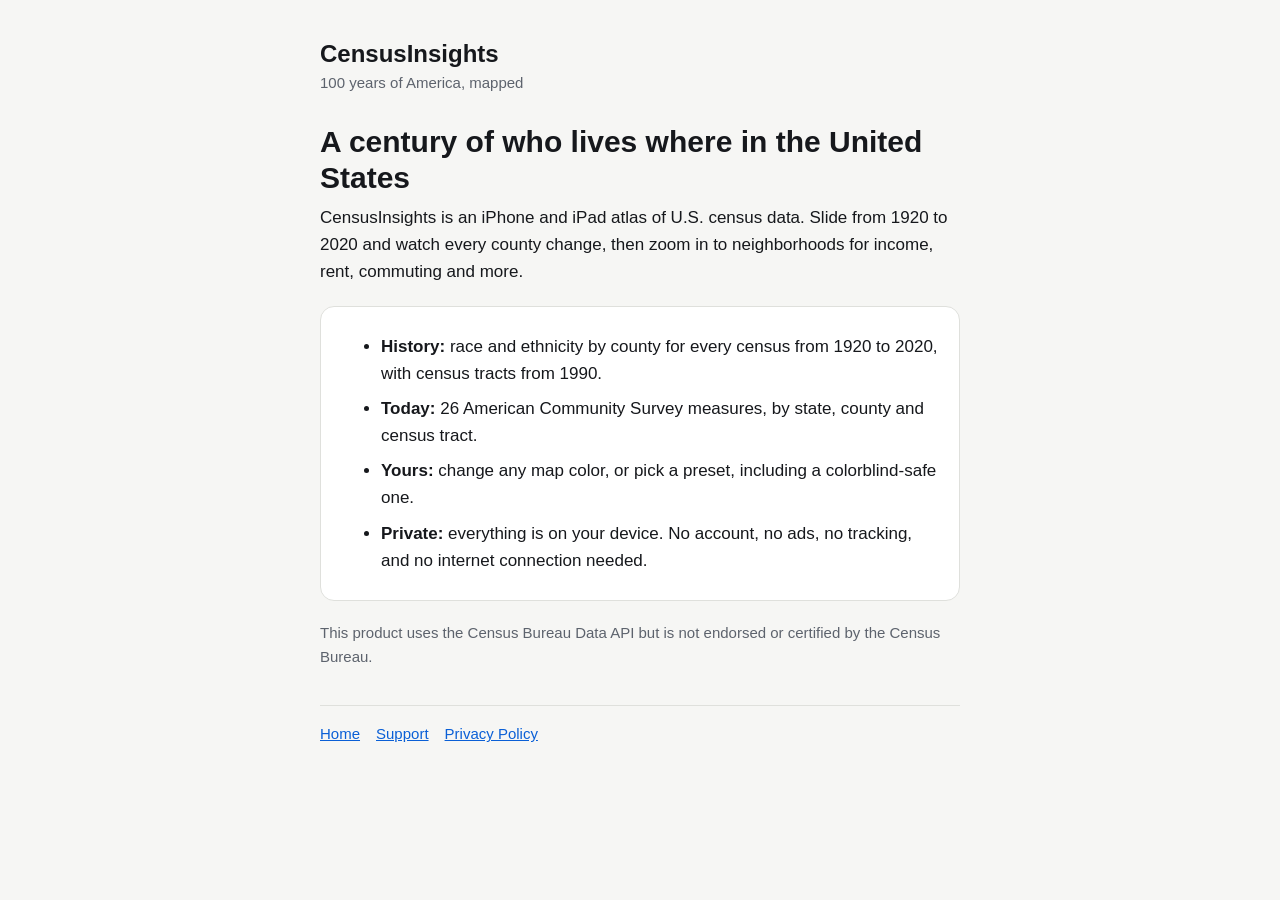
==== index.html @ 46ec6dfe "Create index.html for CensusInsights project Initial HTML structure for CensusInsights website." ====
<!doctype html>
<html lang="en">
<head>
<meta charset="utf-8">
<meta name="viewport" content="width=device-width, initial-scale=1">
<title>CensusInsights</title>
<link rel="stylesheet" href="style.css">
</head>
<body>
<main>
<header><div><a href="index.html"><strong>CensusInsights</strong></a><span>100 years of America, mapped</span></div></header>
<h1>A century of who lives where in the United States</h1>
<p>CensusInsights is an iPhone and iPad atlas of U.S. census data. Slide from 1920 to 2020 and watch every county change, then zoom in to neighborhoods for income, rent, commuting and more.</p>
<div class="card">
<ul>
<li><strong>History:</strong> race and ethnicity by county for every census from 1920 to 2020, with census tracts from 1990.</li>
<li><strong>Today:</strong> 26 American Community Survey measures, by state, county and census tract.</li>
<li><strong>Yours:</strong> change any map color, or pick a preset, including a colorblind-safe one.</li>
<li><strong>Private:</strong> everything is on your device. No account, no ads, no tracking, and no internet connection needed.</li>
</ul>
</div>
<p class="muted">This product uses the Census Bureau Data API but is not endorsed or certified by the Census Bureau.</p>
<footer><a href="index.html">Home</a><a href="support.html">Support</a><a href="privacy.html">Privacy Policy</a></footer>
</main>
</body>
</html>
---- style.css ----
:root { color-scheme: light dark; --bg: #f6f6f4; --card: #ffffff; --ink: #16181c; --muted: #5d636d; --rule: #dfe0dc; --link: #0a5fd6; }
@media (prefers-color-scheme: dark) { :root { --bg: #08090c; --card: #13151a; --ink: #eef0f3; --muted: #a0a6b0; --rule: #2a2e35; --link: #6fb0ff; } }
* { box-sizing: border-box; }
body { margin: 0; background: var(--bg); color: var(--ink); font: 17px/1.6 -apple-system, BlinkMacSystemFont, "Segoe UI", Roboto, sans-serif; }
main { max-width: 680px; margin: 0 auto; padding: 40px 20px 64px; }
header { display: flex; align-items: center; gap: 16px; margin-bottom: 28px; }
header a { color: inherit; text-decoration: none; }
header strong { font-size: 24px; display: block; line-height: 1.2; }
header span { color: var(--muted); font-size: 15px; }
h1 { font-size: 30px; line-height: 1.2; margin: 0 0 8px; }
h2 { font-size: 19px; margin: 28px 0 4px; }
p, ul { margin: 8px 0; }
li { margin: 8px 0; }
a { color: var(--link); }
.muted { color: var(--muted); font-size: 15px; }
.card { background: var(--card); border: 1px solid var(--rule); border-radius: 14px; padding: 18px 20px; margin: 20px 0; }
footer { margin-top: 36px; padding-top: 16px; border-top: 1px solid var(--rule); font-size: 15px; }
footer a { margin-right: 16px; }
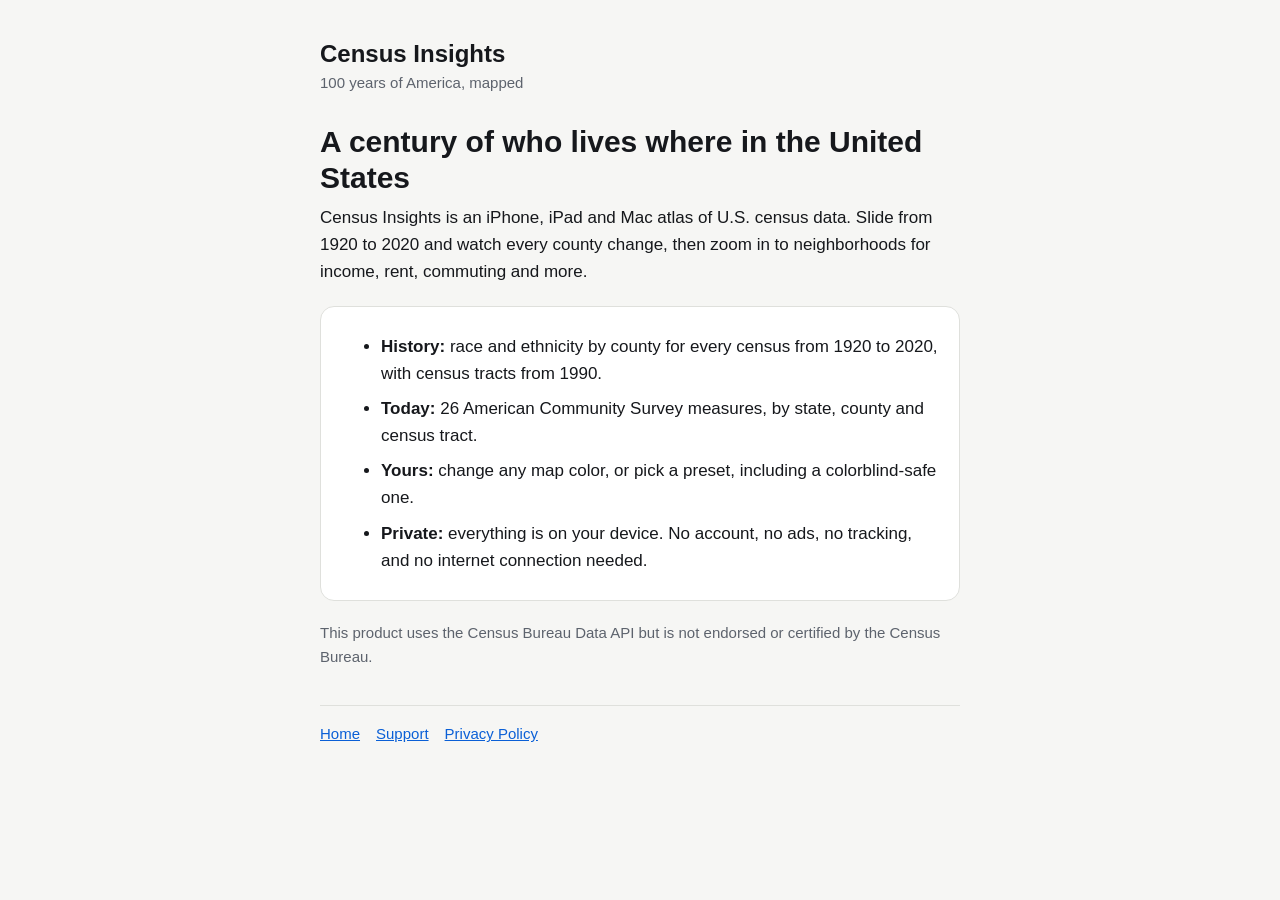
==== commit a35b2be3: "Fix title and description formatting in index.html" ====
--- a/index.html
+++ b/index.html
@@ -3,14 +3,14 @@
 <head>
 <meta charset="utf-8">
 <meta name="viewport" content="width=device-width, initial-scale=1">
-<title>CensusInsights</title>
+<title>Census Insights</title>
 <link rel="stylesheet" href="style.css">
 </head>
 <body>
 <main>
-<header><div><a href="index.html"><strong>CensusInsights</strong></a><span>100 years of America, mapped</span></div></header>
+<header><div><a href="index.html"><strong>Census Insights</strong></a><span>100 years of America, mapped</span></div></header>
 <h1>A century of who lives where in the United States</h1>
-<p>CensusInsights is an iPhone and iPad atlas of U.S. census data. Slide from 1920 to 2020 and watch every county change, then zoom in to neighborhoods for income, rent, commuting and more.</p>
+<p>Census Insights is an iPhone, iPad and Mac atlas of U.S. census data. Slide from 1920 to 2020 and watch every county change, then zoom in to neighborhoods for income, rent, commuting and more.</p>
 <div class="card">
 <ul>
 <li><strong>History:</strong> race and ethnicity by county for every census from 1920 to 2020, with census tracts from 1990.</li>
